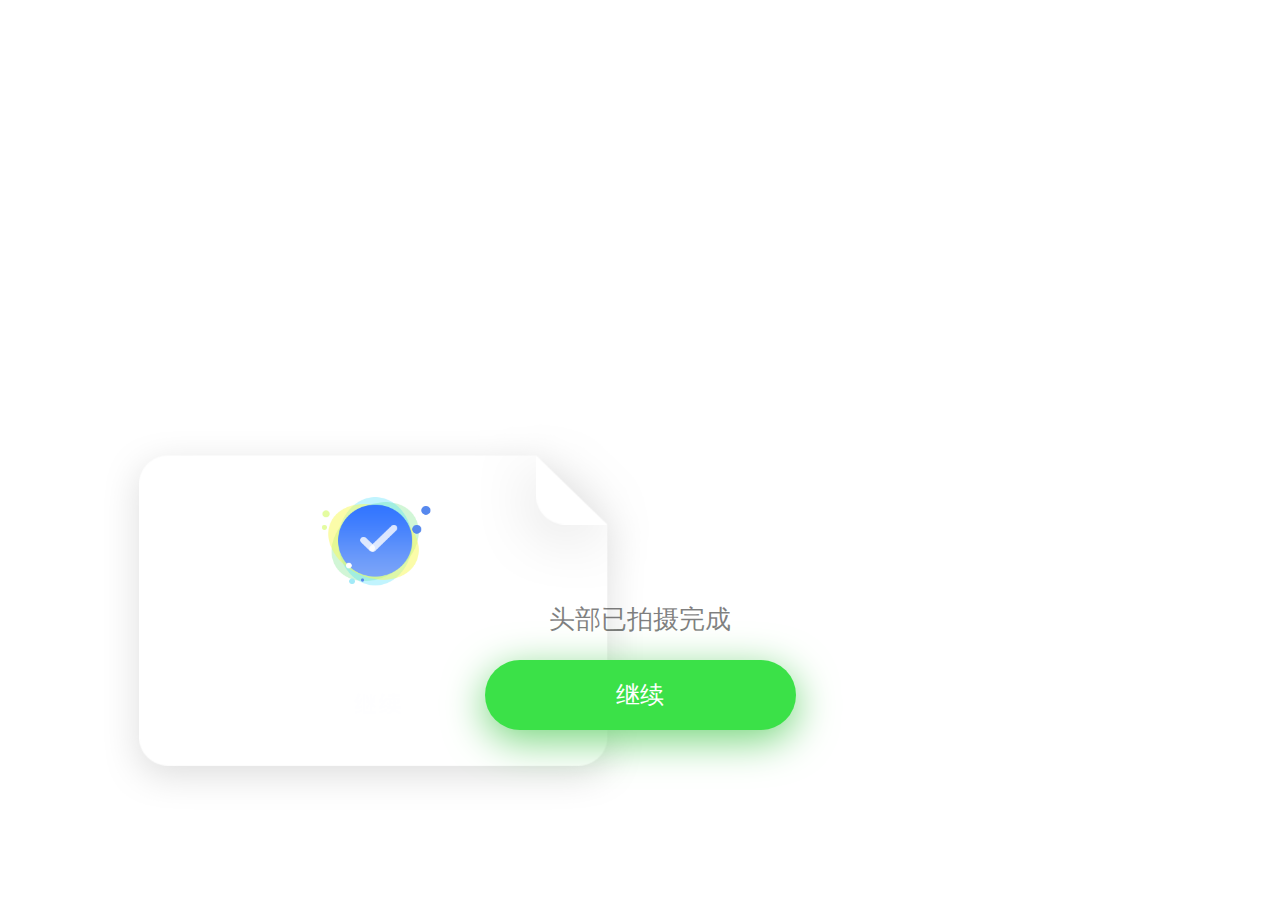
==== index1.html @ a246e859 "frist" ====
<!doctype html>
<html lang="en">
<head>
    <meta charset="UTF-8">
    <meta name="viewport"
          content="width=device-width, user-scalable=no, initial-scale=1.0, maximum-scale=1.0, minimum-scale=1.0">
    <meta http-equiv="X-UA-Compatible" content="ie=edge">
    <title>头部已拍摄完成</title>
    <link rel="stylesheet" href="css/index1.css">
    <script src="rem.js"></script>
</head>
<body>
    <div class="complete">
        <img src="img/Popup.png" alt="">
        <p class="Popup_text">头部已拍摄完成</p>
        <div class="check">继续</div>
    </div>
</body>
</html>
---- css/index1.css ----
/*@import url(base.css);*/
*{
    margin: 0;
    border: 0;
    padding: 0;
    list-style: none;
    /*background: black;*/
    /*font-size: 16px;*/
    /*font-family: "微软雅黑","宋体";*/
}
body{
    position: absolute;
    background: #ffffff;
    top:0;
    bottom: 0;
    left:0;
    right: 0;
}
.complete{
    width: 5.62rem;
    height: 4.01rem;
    /*background: #2196f3;*/
    margin-left: 1rem;
    margin-top: 4.12rem;
}
.complete img{
    display: block;
    width: 5.62rem;
    height: 4.01rem;
}
.Popup_text{
    width: 2.08rem;
    height: 0.47rem;
    /*background: #ff8200;*/
    font-size: 0.26rem;
    font-family: "苹方 粗体";
    color: rgba(0,0,0,0.5);
    text-align: center;
    line-height: 0.47rem;

    position: absolute;
    top:5.96rem;

    left: 0;
    margin-left: auto;
    right: 0;
    margin-right: auto;
}
.check{
    width: 3.11rem;
    height: 0.7rem;
    background: #3be148;
    box-shadow: 0 0.1rem 0.4rem 0.005rem #75d67b;
    font-size: 0.24rem;
    font-family: "苹方 粗体";
    color: #ffffff;
    text-align: center;
    line-height: 0.7rem;
    border-radius: 0.35rem;
    position: absolute;
    top:6.6rem;

    left: 0;
    margin-left: auto;
    right: 0;
    margin-right: auto;
}
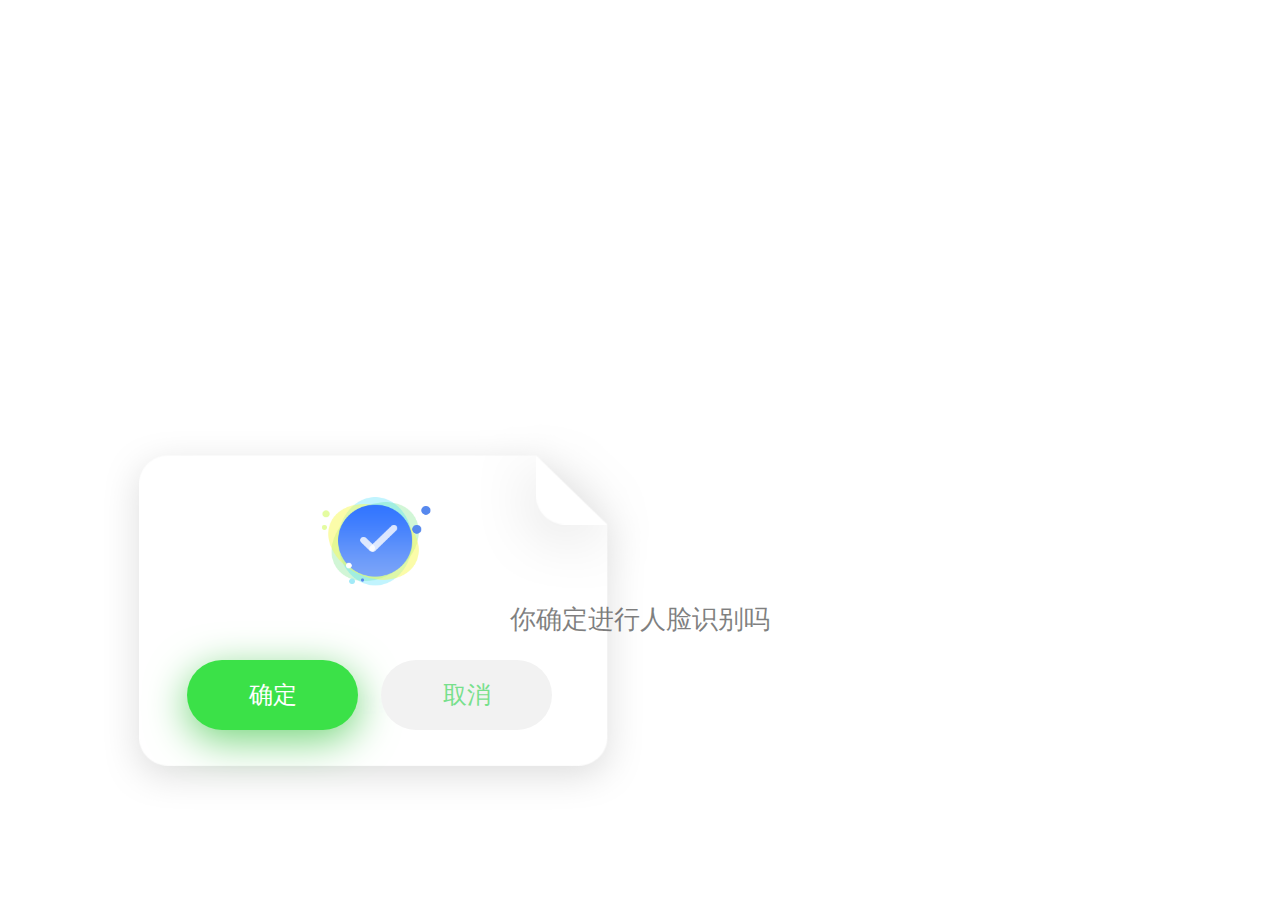
==== commit e8d654ae: "third" ====
--- a/index1.html
+++ b/index1.html
@@ -5,15 +5,17 @@
     <meta name="viewport"
           content="width=device-width, user-scalable=no, initial-scale=1.0, maximum-scale=1.0, minimum-scale=1.0">
     <meta http-equiv="X-UA-Compatible" content="ie=edge">
-    <title>头部已拍摄完成</title>
+    <title>选择</title>
     <link rel="stylesheet" href="css/index1.css">
     <script src="rem.js"></script>
 </head>
 <body>
-    <div class="complete">
-        <img src="img/Popup.png" alt="">
-        <p class="Popup_text">头部已拍摄完成</p>
-        <div class="check">继续</div>
-    </div>
+<div class="complete">
+    <img src="img/Popup.png" alt="" class="imgp">
+    <p class="Popup_text">你确定进行人脸识别吗</p>
+    <a href="index2.html" class="abox"><div class="check1">确定</div></a>
+    <div class="check2">取消</div>
+
+</div>
 </body>
 </html>--- a/css/index1.css
+++ b/css/index1.css
@@ -24,12 +24,12 @@
     margin-top: 4.12rem;
 }
 .complete img{
-    display: block;
+    /*display: block;*/
     width: 5.62rem;
     height: 4.01rem;
 }
 .Popup_text{
-    width: 2.08rem;
+    width: 2.9rem;
     height: 0.47rem;
     /*background: #ff8200;*/
     font-size: 0.26rem;
@@ -46,8 +46,8 @@
     right: 0;
     margin-right: auto;
 }
-.check{
-    width: 3.11rem;
+.check1{
+    width: 1.71rem;
     height: 0.7rem;
     background: #3be148;
     box-shadow: 0 0.1rem 0.4rem 0.005rem #75d67b;
@@ -59,9 +59,24 @@
     border-radius: 0.35rem;
     position: absolute;
     top:6.6rem;
-
-    left: 0;
-    margin-left: auto;
-    right: 0;
-    margin-right: auto;
+    left: 1.87rem;
+}
+.check2{
+    width: 1.71rem;
+    height: 0.7rem;
+    background: #f2f2f2;
+    /*box-shadow: 0 0.1rem 0.4rem 0.005rem #75d67b;*/
+    font-size: 0.24rem;
+    font-family: "苹方 粗体";
+    color: #77e08c;
+    text-align: center;
+    line-height: 0.7rem;
+    border-radius: 0.35rem;
+    position: absolute;
+    top:6.6rem;
+    left: 3.81rem;
+}
+.abox{
+    width: 1.71rem;
+    height: 0.7rem;
 }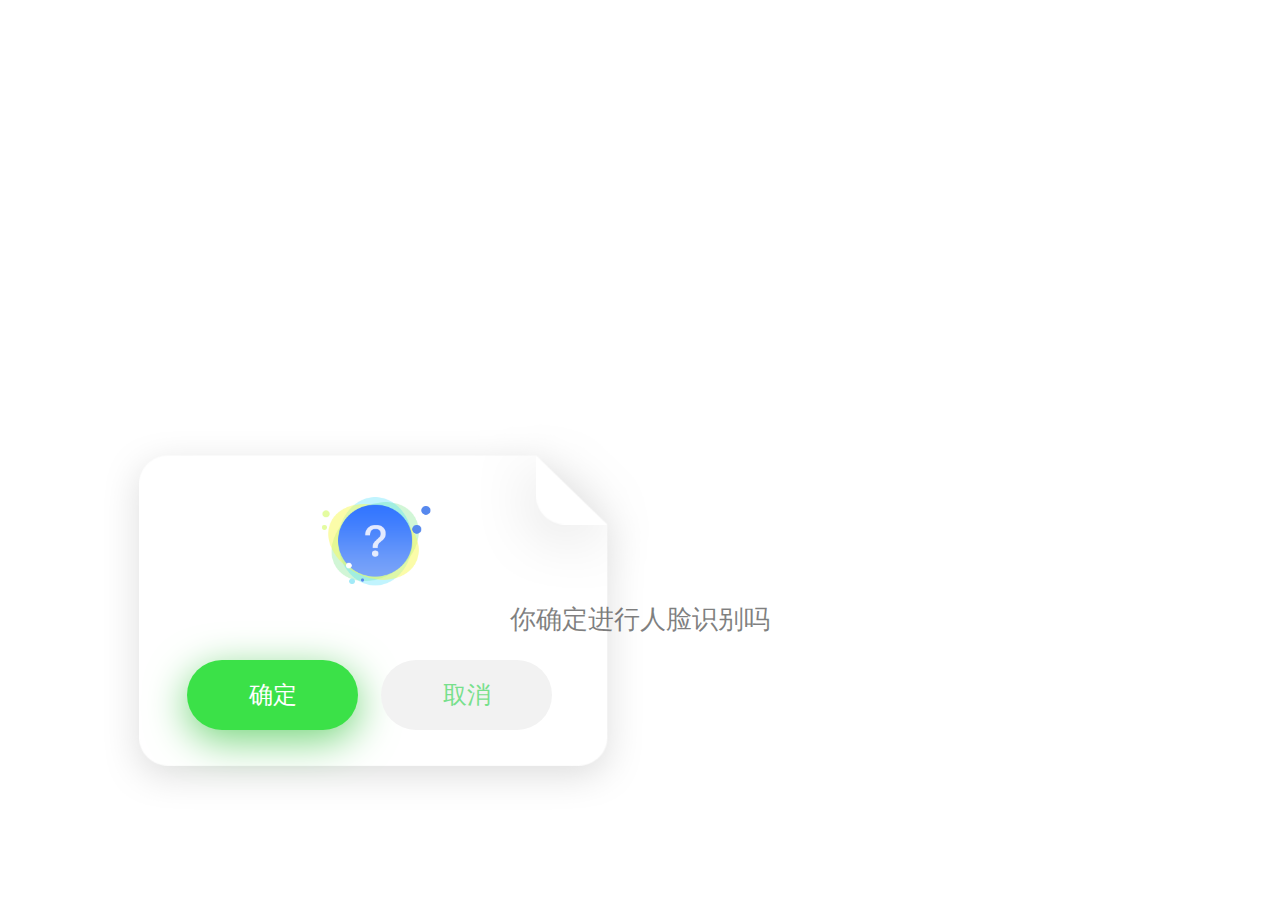
==== commit d91ef717: "fourth" ====
--- a/index1.html
+++ b/index1.html
@@ -11,7 +11,7 @@
 </head>
 <body>
 <div class="complete">
-    <img src="img/Popup.png" alt="" class="imgp">
+    <img src="img/xuanze.png" alt="" class="imgp">
     <p class="Popup_text">你确定进行人脸识别吗</p>
     <a href="index2.html" class="abox"><div class="check1">确定</div></a>
     <div class="check2">取消</div>
